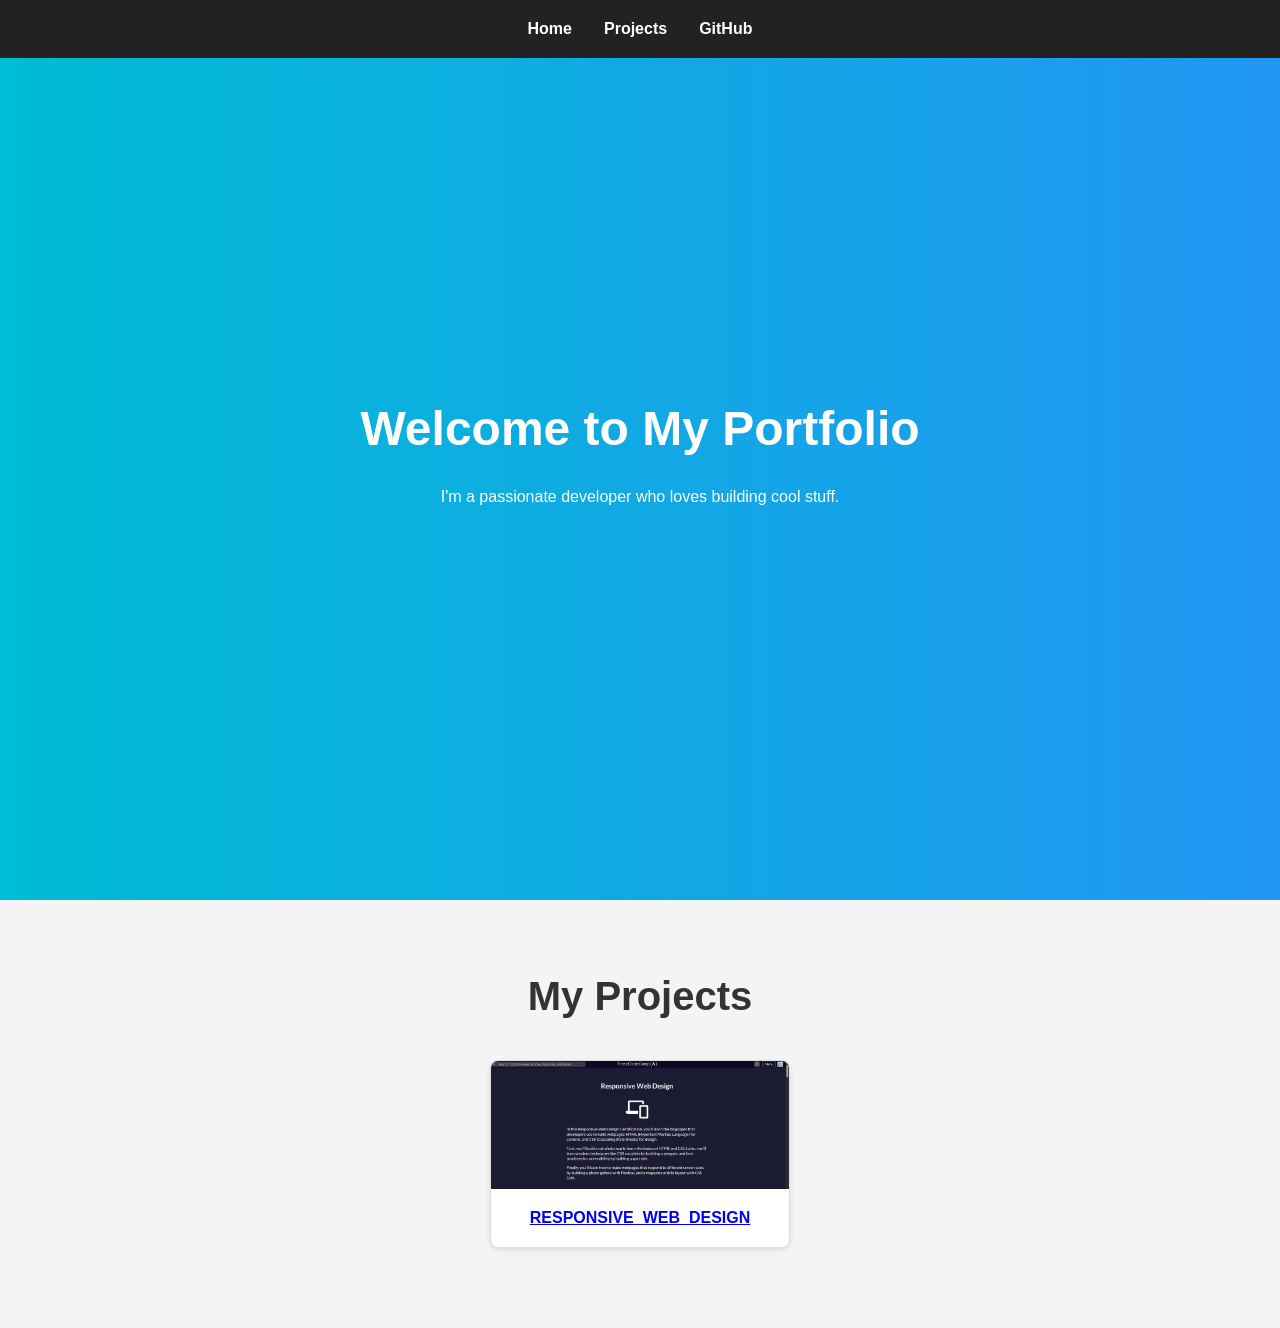
==== Build a Personal Portfolio/index.html @ 9f41aff5 "Personal Portfolio" ====
<!DOCTYPE html>
<html lang="en">

<head>
  <meta charset="UTF-8" />
  <meta name="viewport" content="width=device-width, initial-scale=1.0" />
  <title>My Portfolio</title>
  <link rel="stylesheet" href="styles.css" />
</head>

<body>

  <!-- Navbar -->
  <nav id="navbar">
    <ul>
      <li><a href="#welcome-section">Home</a></li>
      <li><a href="#projects">Projects</a></li>
      <li><a id="profile-link" href="https://github.com/Zubayer03Mahmud" target="_blank">GitHub</a></li>
    </ul>
  </nav>

  <!-- Welcome Section -->
  <section id="welcome-section">
    <h1>Welcome to My Portfolio</h1>
    <p>I'm a passionate developer who loves building cool stuff.</p>
  </section>

  <!-- Projects Section -->
  <section id="projects">
    <h2>My Projects</h2>
    <div class="project-tile">
      <a href="https://github.com/Zubayer03Mahmud/RESPONSIVE_WEB_DESIGN_-freeCodeCamp-" target="_blank">
        <img src="Responsive _Web_Design.png" />
        <p>RESPONSIVE_WEB_DESIGN</p>
      </a>
    </div>
    <!-- Add more .project-tile elements as needed -->
  </section>

</body>

</html>
---- Build a Personal Portfolio/styles.css ----
/* Reset & Base Styles */
* {
  margin: 0;
  padding: 0;
  box-sizing: border-box;
}

body {
  font-family: 'Segoe UI', sans-serif;
  line-height: 1.6;
  color: #333;
}

/* Navbar */
#navbar {
  position: fixed;
  top: 0;
  width: 100%;
  background: #222;
  padding: 1rem;
  z-index: 1000;
}

#navbar ul {
  display: flex;
  justify-content: center;
  list-style: none;
}

#navbar a {
  color: #fff;
  text-decoration: none;
  margin: 0 1rem;
  font-weight: bold;
}

#navbar a:hover {
  color: #00bcd4;
}

/* Welcome Section */
#welcome-section {
  height: 100vh;
  background: linear-gradient(to right, #00bcd4, #2196f3);
  display: flex;
  flex-direction: column;
  justify-content: center;
  align-items: center;
  color: white;
  text-align: center;
  padding: 2rem;
}

#welcome-section h1 {
  font-size: 3rem;
  margin-bottom: 1rem;
}

/* Projects Section */
#projects {
  padding: 4rem 2rem;
  background: #f4f4f4;
  text-align: center;
}

#projects h2 {
  font-size: 2.5rem;
  margin-bottom: 2rem;
}

.project-tile {
  margin: 1rem auto;
  max-width: 300px;
  background: white;
  border: 1px solid #ddd;
  border-radius: 8px;
  overflow: hidden;
  box-shadow: 0 2px 5px rgba(0, 0, 0, 0.1);
}

.project-tile img {
  width: 100%;
  display: block;
}

.project-tile p {
  padding: 1rem;
  font-weight: bold;
}

/* Media Query */
@media (max-width: 600px) {
  #welcome-section h1 {
    font-size: 2rem;
  }

  #projects h2 {
    font-size: 2rem;
  }

  #navbar ul {
    flex-direction: column;
  }

  #navbar a {
    margin: 0.5rem 0;
  }
}
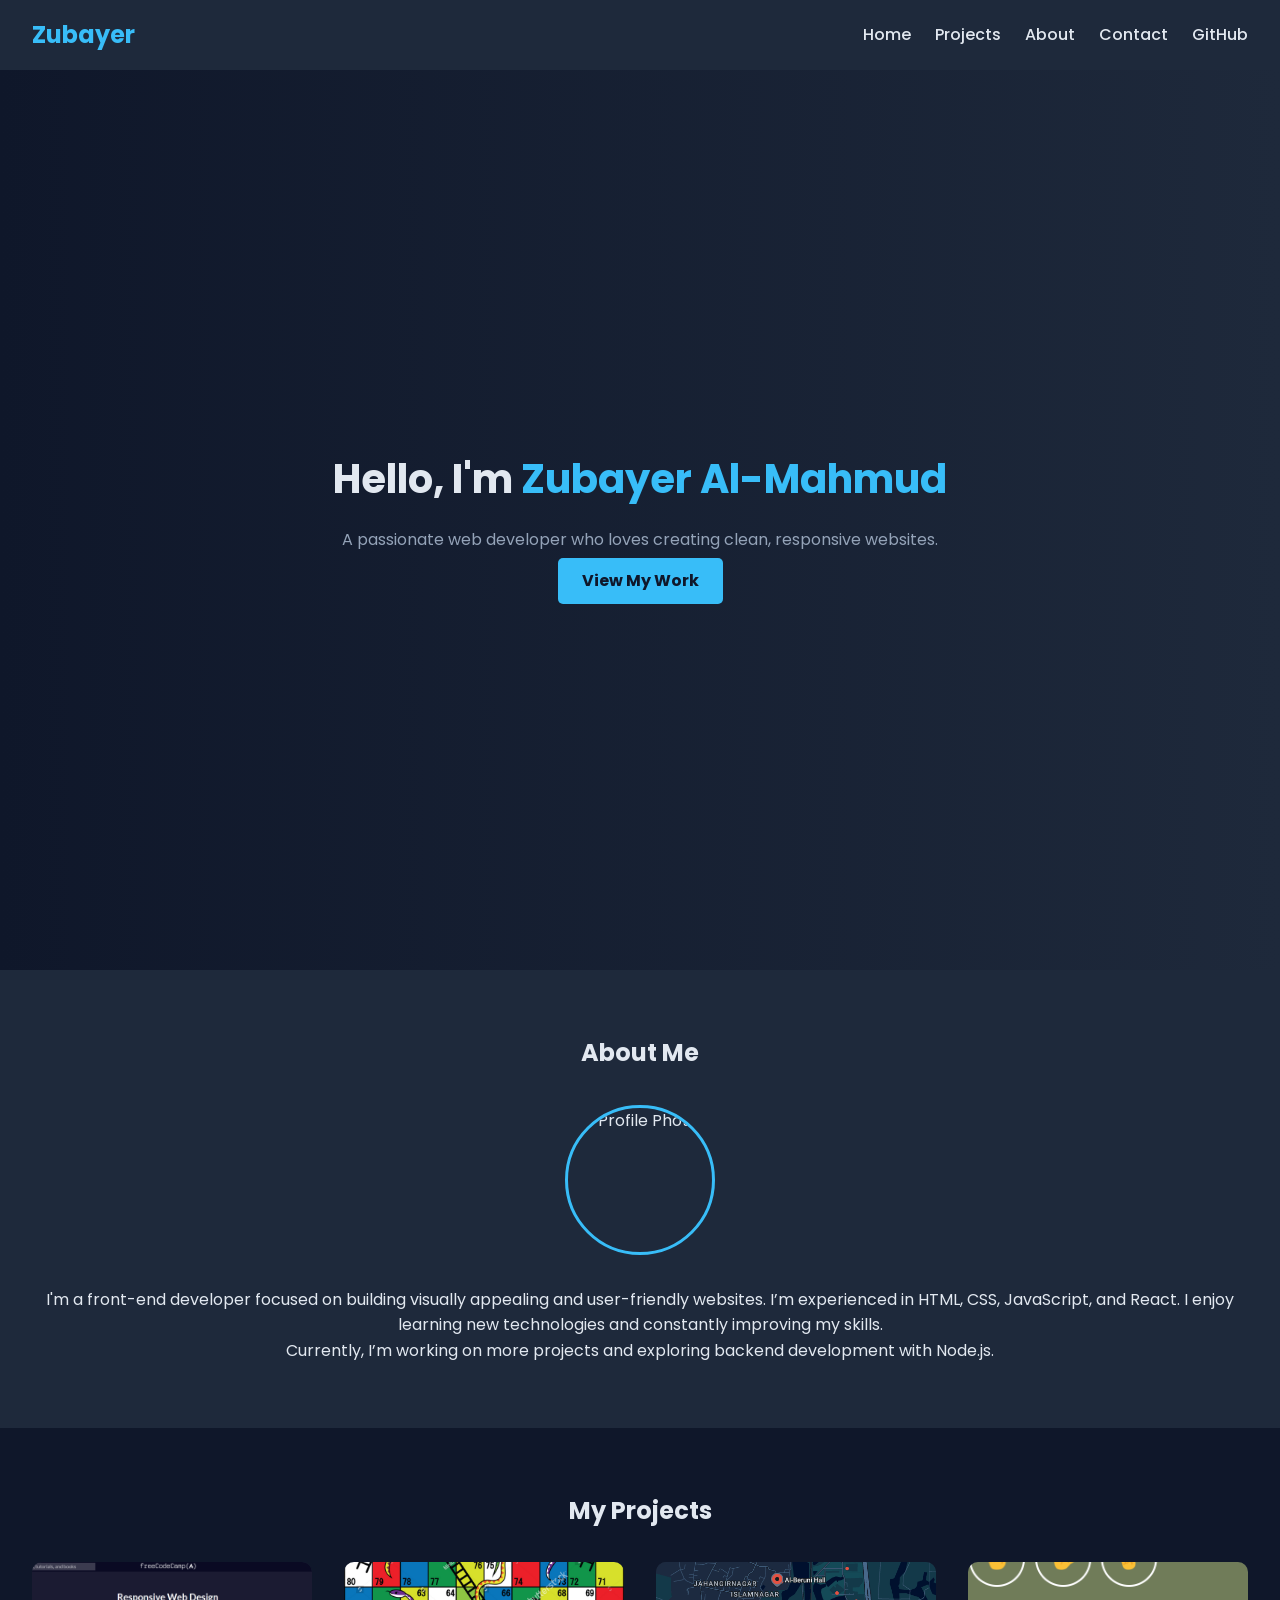
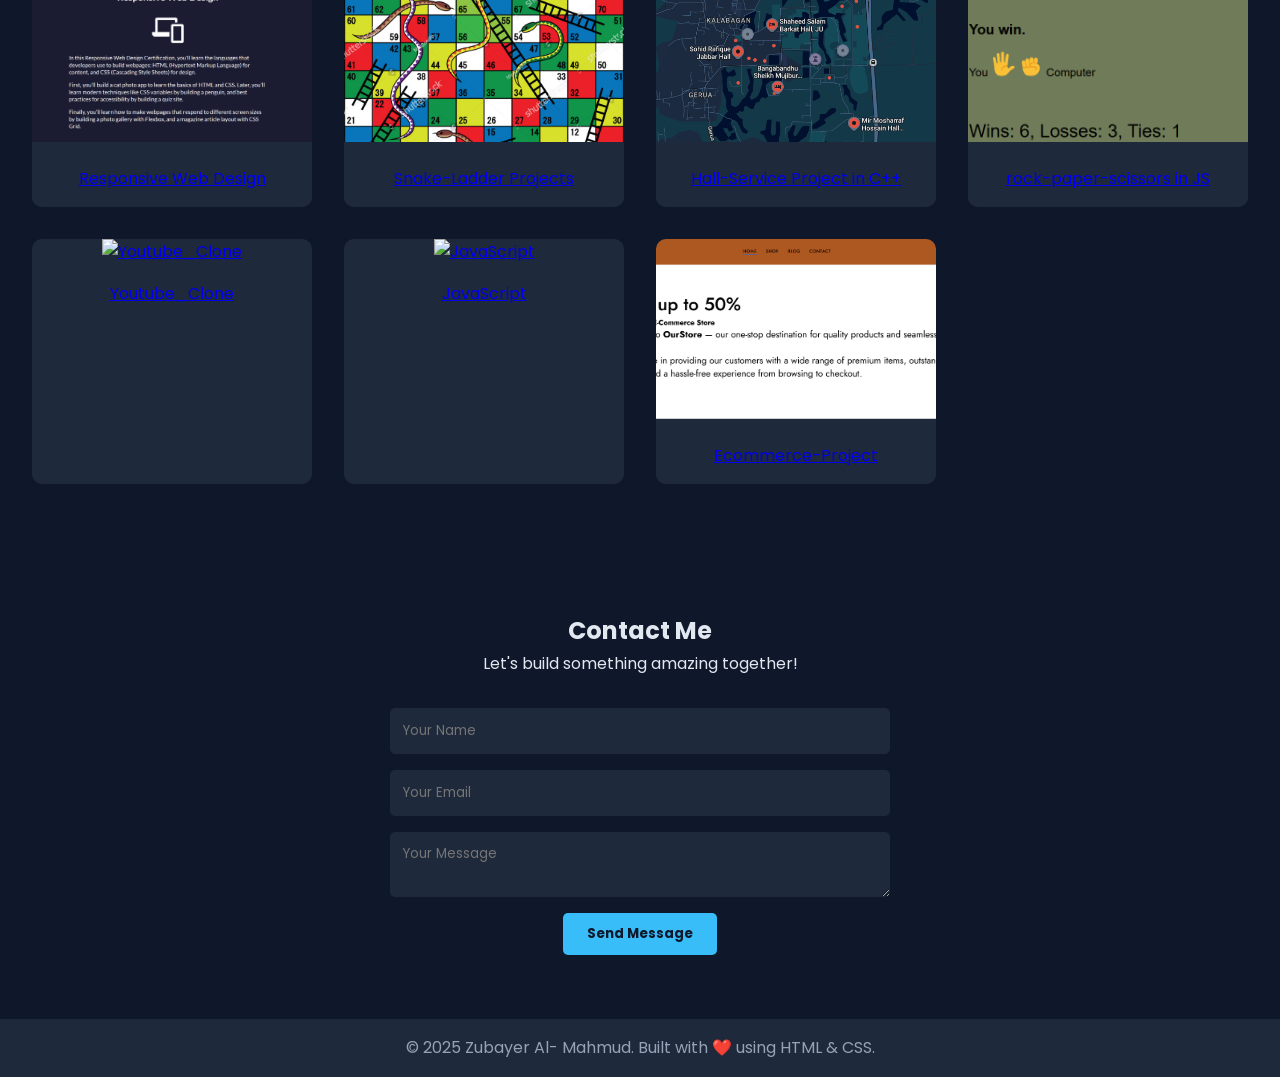
==== commit bba305af: "Changing Portfolio contents" ====
--- a/Build a Personal Portfolio/index.html
+++ b/Build a Personal Portfolio/index.html
@@ -1,42 +1,126 @@
 <!DOCTYPE html>
 <html lang="en">
-
 <head>
   <meta charset="UTF-8" />
   <meta name="viewport" content="width=device-width, initial-scale=1.0" />
-  <title>My Portfolio</title>
+  <title>Zubayer Al- Mahmud | Portfolio</title>
   <link rel="stylesheet" href="styles.css" />
+  <link href="https://fonts.googleapis.com/css2?family=Poppins:wght@300;500;700&display=swap" rel="stylesheet">
 </head>
 
 <body>
-
   <!-- Navbar -->
   <nav id="navbar">
-    <ul>
+    <div class="logo"><span>Zubayer</span></div>
+    <ul class="nav-links">
       <li><a href="#welcome-section">Home</a></li>
       <li><a href="#projects">Projects</a></li>
+      <li><a href="#about">About</a></li>
+      <li><a href="#contact">Contact</a></li>
       <li><a id="profile-link" href="https://github.com/Zubayer03Mahmud" target="_blank">GitHub</a></li>
     </ul>
   </nav>
 
   <!-- Welcome Section -->
   <section id="welcome-section">
-    <h1>Welcome to My Portfolio</h1>
-    <p>I'm a passionate developer who loves building cool stuff.</p>
+    <div class="content">
+      <h1>Hello, I'm <span>Zubayer Al-Mahmud</span></h1>
+      <p>A passionate web developer who loves creating clean, responsive websites.</p>
+      <a href="#projects" class="btn">View My Work</a>
+    </div>
+  </section>
+
+  <!-- About Section -->
+  <section id="about">
+    <h2>About Me</h2>
+    <div class="about-container">
+      <img src="https://avatars.githubusercontent.com/u/149473565?v=4" alt="Profile Photo" class="profile-img" />
+      <div class="about-text">
+        <p>I'm a front-end developer focused on building visually appealing and user-friendly websites.
+           I’m experienced in HTML, CSS, JavaScript, and React. I enjoy learning new technologies and 
+           constantly improving my skills.</p>
+        <p>Currently, I’m working on more projects and exploring backend development with Node.js.</p>
+      </div>
+    </div>
   </section>
 
   <!-- Projects Section -->
   <section id="projects">
     <h2>My Projects</h2>
-    <div class="project-tile">
-      <a href="https://github.com/Zubayer03Mahmud/RESPONSIVE_WEB_DESIGN_-freeCodeCamp-" target="_blank">
-        <img src="Responsive _Web_Design.png" />
-        <p>RESPONSIVE_WEB_DESIGN</p>
-      </a>
+    <div class="projects-grid">
+      <div class="project-tile">
+        <a href="https://github.com/Zubayer03Mahmud/RESPONSIVE_WEB_DESIGN_-freeCodeCamp-" target="_blank">
+          <img src="Responsive _Web_Design.png" alt="Responsive Web Design Project" />
+          <p>Responsive Web Design</p>
+        </a>
+      </div>
+
+      <div class="project-tile">
+        <a href="https://github.com/Zubayer03Mahmud/Snake-Ladder" target="_blank">
+          <img src="snake.jpg" alt="Snake-Ladder Project" />
+          <p>Snake-Ladder Projects</p>
+        </a>
+      </div>
+
+      <div class="project-tile">
+        <a href="https://github.com/Zubayer03Mahmud/Hall-Service" target="_blank">
+          <img src="hall.png" alt="Hall Hall-Service" />
+          <p>Hall-Service Project in C++</p>
+        </a>
+      </div>
+
+            <div class="project-tile">
+        <a href="https://github.com/Zubayer03Mahmud/rock-paper-scissors" target="_blank">
+          <img src="rock_paper_scissors.png" alt="rock-paper-scissors" />
+          <p>rock-paper-scissors in JS</p>
+        </a>
+      </div>
+
+      
+
+         <div class="project-tile">
+        <a href="https://github.com/Zubayer03Mahmud/Youtube_Clone-
+" target="_blank">
+          <img src="youtube.png" alt="Youtube_Clone" />
+          <p>Youtube_Clone</p>
+        </a>
+      </div>
+
+      
+         <div class="project-tile">
+        <a href="https://github.com/Zubayer03Mahmud/JAVASCRIPT" target="_blank">
+          <img src="js.png" alt="JavaScript" />
+          <p>JavaScript</p>
+        </a>
+      </div>
+
+      
+         <div class="project-tile">
+        <a href="https://github.com/Zubayer03Mahmud/Ecommerce-Project" target="_blank">
+          <img src="home.png" alt="Ecommerce-Project" />
+          <p>Ecommerce-Project</p>
+        </a>
+      </div>
+
+
     </div>
-    <!-- Add more .project-tile elements as needed -->
   </section>
 
+  <!-- Contact Section -->
+  <section id="contact">
+    <h2>Contact Me</h2>
+    <p>Let's build something amazing together!</p>
+    <form action="https://formspree.io/f/meokrjka" method="POST" target="_blank">
+      <input type="text" name="name" placeholder="Your Name" required />
+      <input type="email" name="email" placeholder="Your Email" required />
+      <textarea name="message" placeholder="Your Message" required></textarea>
+      <button type="submit" class="btn">Send Message</button>
+    </form>
+  </section>
+
+  <!-- Footer -->
+  <footer>
+    <p>© 2025 Zubayer Al- Mahmud. Built with ❤️ using HTML & CSS.</p>
+  </footer>
 </body>
-
-</html>+</html>
--- a/Build a Personal Portfolio/styles.css
+++ b/Build a Personal Portfolio/styles.css
@@ -1,108 +1,182 @@
-/* Reset & Base Styles */
+/* General Styles */
 * {
   margin: 0;
   padding: 0;
   box-sizing: border-box;
+  font-family: 'Poppins', sans-serif;
 }
 
 body {
-  font-family: 'Segoe UI', sans-serif;
+  background: #0f172a;
+  color: #e2e8f0;
   line-height: 1.6;
-  color: #333;
 }
 
 /* Navbar */
 #navbar {
-  position: fixed;
+  display: flex;
+  justify-content: space-between;
+  align-items: center;
+  background: #1e293b;
+  padding: 1rem 2rem;
+  position: sticky;
   top: 0;
-  width: 100%;
-  background: #222;
-  padding: 1rem;
   z-index: 1000;
 }
 
-#navbar ul {
-  display: flex;
-  justify-content: center;
-  list-style: none;
+.logo {
+  font-size: 1.5rem;
+  font-weight: 700;
+}
+.logo span {
+  color: #38bdf8;
 }
 
-#navbar a {
-  color: #fff;
-  text-decoration: none;
-  margin: 0 1rem;
-  font-weight: bold;
+.nav-links {
+  list-style: none;
+  display: flex;
+  gap: 1.5rem;
 }
 
-#navbar a:hover {
-  color: #00bcd4;
+.nav-links a {
+  color: #e2e8f0;
+  text-decoration: none;
+  font-weight: 500;
+  transition: color 0.3s;
+}
+
+.nav-links a:hover {
+  color: #38bdf8;
 }
 
 /* Welcome Section */
 #welcome-section {
   height: 100vh;
-  background: linear-gradient(to right, #00bcd4, #2196f3);
   display: flex;
-  flex-direction: column;
   justify-content: center;
   align-items: center;
-  color: white;
+  background: linear-gradient(to right, #0f172a, #1e293b);
   text-align: center;
-  padding: 2rem;
 }
 
 #welcome-section h1 {
-  font-size: 3rem;
-  margin-bottom: 1rem;
+  font-size: 2.5rem;
+}
+#welcome-section h1 span {
+  color: #38bdf8;
+}
+
+#welcome-section p {
+  margin: 1rem 0;
+  color: #94a3b8;
+}
+
+.btn {
+  background: #38bdf8;
+  color: #0f172a;
+  padding: 0.7rem 1.5rem;
+  border: none;
+  border-radius: 5px;
+  text-decoration: none;
+  font-weight: bold;
+  transition: 0.3s;
+}
+
+.btn:hover {
+  background: #0ea5e9;
+}
+
+/* About Section */
+#about {
+  padding: 4rem 2rem;
+  background: #1e293b;
+  text-align: center;
+}
+
+.about-container {
+  display: flex;
+  flex-direction: column;
+  align-items: center;
+  gap: 2rem;
+  margin-top: 2rem;
+}
+
+.profile-img {
+  width: 150px;
+  height: 150px;
+  border-radius: 50%;
+  object-fit: cover;
+  border: 3px solid #38bdf8;
 }
 
 /* Projects Section */
 #projects {
   padding: 4rem 2rem;
-  background: #f4f4f4;
   text-align: center;
 }
 
-#projects h2 {
-  font-size: 2.5rem;
-  margin-bottom: 2rem;
+.projects-grid {
+  display: grid;
+  grid-template-columns: repeat(auto-fit, minmax(250px, 1fr));
+  gap: 2rem;
+  margin-top: 2rem;
 }
 
 .project-tile {
-  margin: 1rem auto;
-  max-width: 300px;
-  background: white;
-  border: 1px solid #ddd;
-  border-radius: 8px;
+  background: #1e293b;
+  border-radius: 10px;
   overflow: hidden;
-  box-shadow: 0 2px 5px rgba(0, 0, 0, 0.1);
+  transition: transform 0.3s;
+}
+
+.project-tile:hover {
+  transform: scale(1.05);
 }
 
 .project-tile img {
   width: 100%;
-  display: block;
+  height: 180px;
+  object-fit: cover;
 }
 
 .project-tile p {
   padding: 1rem;
-  font-weight: bold;
+  background: #1e293b;
 }
 
-/* Media Query */
-@media (max-width: 600px) {
-  #welcome-section h1 {
-    font-size: 2rem;
-  }
+/* Contact Section */
+#contact {
+  padding: 4rem 2rem;
+  background: #0f172a;
+  text-align: center;
+}
 
-  #projects h2 {
-    font-size: 2rem;
-  }
+#contact form {
+  max-width: 500px;
+  margin: 2rem auto 0;
+  display: flex;
+  flex-direction: column;
+  gap: 1rem;
+}
 
-  #navbar ul {
-    flex-direction: column;
-  }
+#contact input,
+#contact textarea {
+  width: 100%;
+  padding: 0.8rem;
+  border: none;
+  border-radius: 5px;
+  background: #1e293b;
+  color: #e2e8f0;
+}
 
-  #navbar a {
-    margin: 0.5rem 0;
-  }
+#contact button {
+  align-self: center;
 }
+
+/* Footer */
+footer {
+  background: #1e293b;
+  text-align: center;
+  padding: 1rem;
+  color: #94a3b8;
+}
